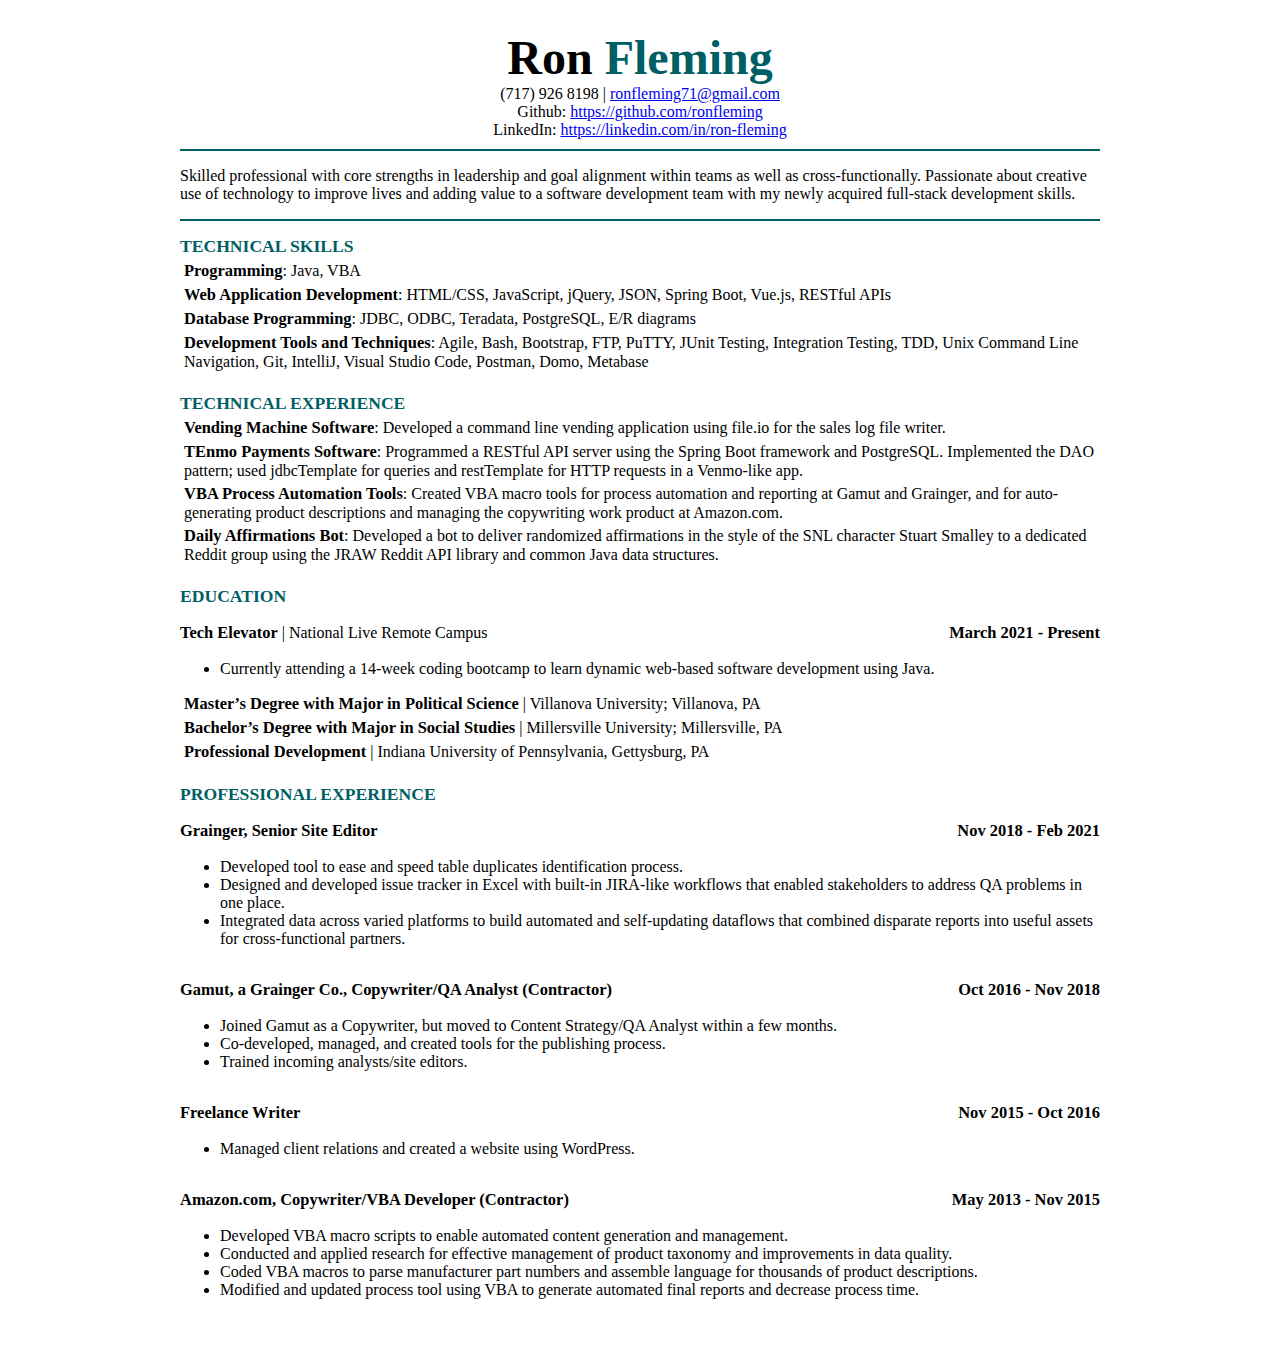
==== resume/ron-fleming-software-dev.html @ dae013f6 "Initial commit." ====
<!DOCTYPE html>
<html lang="en">

<head>
    <meta charset="UTF-8">
    <meta http-equiv="X-UA-Compatible" content="IE=edge">
    <meta name="viewport" content="width=device-width, initial-scale=1.0">
    <title>Ron Fleming: Software Developer</title>
    <link rel="stylesheet" href="css/styles.css">
</head>

<body>
    <header>
        <div class="tophead">
            <h1>Ron <span class="darkgreen">Fleming</span></h1>
            <p class="centered">(717) 926 8198 | <a href="mailto:ronfleming71@gmail.com">ronfleming71@gmail.com</a></p>
            <p class="centered">Github: <a href="https://github.com/ronfleming">https://github.com/ronfleming</a></p>
            <p class="centered">LinkedIn: <a
                    href="https://linkedin.com/in/ron-fleming">https://linkedin.com/in/ron-fleming</a></p>
        </div>

        <div class="summary">
            <p>Skilled professional with core strengths in leadership and goal alignment within teams as well as
                cross-functionally. Passionate about creative use of technology to improve lives and adding value to a
                software development team with my newly acquired full-stack development skills.</p>
        </div>

    </header>
    <main>
        <div id="techskills">
            <h3 class="darkgreen">TECHNICAL SKILLS</h3>
            <p><span class="bold">Programming</span>: Java, VBA</p>
            <p><span class="bold">Web Application Development</span>: HTML/CSS, JavaScript, jQuery, JSON, Spring Boot,
                Vue.js, RESTful APIs</p>
            <p><span class="bold">Database Programming</span>: JDBC, ODBC, Teradata, PostgreSQL, E/R diagrams</p>
            <p><span class="bold">Development Tools and Techniques</span>: Agile, Bash, Bootstrap, FTP, PuTTY, JUnit
                Testing, Integration Testing, TDD, Unix Command Line Navigation, Git, IntelliJ, Visual Studio Code,
                Postman, Domo, Metabase</p><br>
        </div>
        <div id="techexperience">
            <h3 class="darkgreen">TECHNICAL EXPERIENCE</h3>
            <p><span class="bold">Vending Machine Software</span>: Developed a command line vending application using
                file.io for the sales log file writer.</p>
            <p><span class="bold">TEnmo Payments Software</span>: Programmed a RESTful API server using the Spring Boot
                framework and PostgreSQL. Implemented the DAO pattern; used jdbcTemplate for queries and restTemplate
                for HTTP requests in a Venmo-like app.</p>
            <p><span class="bold">VBA Process Automation Tools</span>: Created VBA macro tools for process automation
                and reporting at Gamut and Grainger, and for auto-generating product descriptions and managing the
                copywriting work product at Amazon.com.</p>
            <p><span class="bold">Daily Affirmations Bot</span>: Developed a bot to deliver randomized affirmations in
                the style of the SNL character Stuart Smalley to a dedicated Reddit group using the JRAW Reddit API
                library and common Java data structures.</p><br>
        </div>
        <div id="education">
            <h3 class="darkgreen">EDUCATION</h3>
            <div class="withdate">
                <div class="leftitem">
                    <p><span class="bold">Tech Elevator</span> | National Live Remote Campus</p>
                </div>
                <div class="spacer">&nbsp;</div>
                <div class="date">
                    <p class="bold">March 2021 - Present</p>
                </div>
            </div>
            <ul>
                <li>Currently attending a 14-week coding bootcamp to learn dynamic web-based software development using
                    Java.</li>
            </ul>
            <p><span class="bold">Master’s Degree with Major in Political Science</span> | Villanova University;
                Villanova, PA</p>
            <p><span class="bold">Bachelor’s Degree with Major in Social Studies</span> | Millersville University;
                Millersville, PA</p>
            <p><span class="bold">Professional Development</span> | Indiana University of Pennsylvania, Gettysburg, PA
            </p><br>
        </div>
        <div id="profexperience">
            <h3 id="prof-exp-header" class="darkgreen">PROFESSIONAL EXPERIENCE</h3>
            <div id="grainger">
                <div class="withdate">
                    <div class="leftitem">
                        <p><span class="bold">Grainger, Senior Site Editor</span></p>
                    </div>
                    <div class="spacer">&nbsp;</div>
                    <div class="date">
                        <p class="bold">Nov 2018 - Feb 2021</p>
                    </div>
                </div>
                <div>
                    <ul>
                        <li>Developed tool to ease and speed table duplicates identification process.</li>
                        <li>Designed and developed issue tracker in Excel with built-in JIRA-like workflows that enabled
                            stakeholders to address QA problems in one place.</li>
                        <li>Integrated data across varied platforms to build automated and self-updating dataflows that
                            combined disparate reports into useful assets for cross-functional partners.</li>
                    </ul>
                </div>
            </div>

            <div id="gamut">
                <div class="withdate">
                    <div class="leftitem">
                        <p><span class="bold">Gamut, a Grainger Co., Copywriter/QA Analyst (Contractor)</span></p>
                    </div>
                    <div class="spacer">&nbsp;</div>
                    <div class="date">
                        <p class="bold">Oct 2016 - Nov 2018</p>
                    </div>
                </div>
                <div>
                    <ul>
                        <li>Joined Gamut as a Copywriter, but moved to Content Strategy/QA Analyst within a few months.
                        </li>
                        <li>Co-developed, managed, and created tools for the publishing process.</li>
                        <li>Trained incoming analysts/site editors.</li>
                    </ul>
                </div>
            </div>

            <div id="freelance">
                <div class="withdate">
                    <div class="leftitem">
                        <p><span class="bold">Freelance Writer</span></p>
                    </div>
                    <div class="spacer">&nbsp;</div>
                    <div class="date">
                        <p class="bold">Nov 2015 - Oct 2016</p>
                    </div>
                </div>
                <div>
                    <ul>
                        <li>Managed client relations and created a website using WordPress.</li>
                    </ul>
                </div>
            </div>

            <div id="amazon">
                <div class="withdate">
                    <div class="leftitem">
                        <p><span class="bold">Amazon.com, Copywriter/VBA Developer (Contractor)</span></p>
                    </div>
                    <div class="spacer">&nbsp;</div>
                    <div class="date">
                        <p class="bold">May 2013 - Nov 2015</p>
                    </div>
                </div>
                <div>
                    <ul>
                        <li>Developed VBA macro scripts to enable automated content generation and management.</li>
                        <li>Conducted and applied research for effective management of product taxonomy and improvements
                            in
                            data quality.</li>
                        <li>Coded VBA macros to parse manufacturer part numbers and assemble language for thousands of
                            product descriptions.</li>
                        <li>Modified and updated process tool using VBA to generate automated final reports and decrease
                            process time.</li><br>
                    </ul>
                </div>
            </div>


        </div>
    </main>

</body>

</html>
---- resume/css/styles.css ----
header {
    grid-area: ga-header;
}

main {
    grid-area: ga-main;
}

#techskills {
    grid-area: ga-techskills;
}

#techexperience {
    grid-area: ga-techexperience;
}

#education {
    grid-area: ga-education;
}

#profexperience {
    grid-area: ga-profexperience;
}

#prof-exp-header {
    grid-area: ga-prof-exp-header;
}

#grainger {
    grid-area: ga-grainger;
}

#gamut {
    grid-area: ga-gamut;
}

#freelance {
    grid-area: ga-freelance;
}

#amazon {
    grid-area: ga-amazon;
}


body {
    display: grid;
    grid-template-columns: 1fr 1fr;
    max-width: 920px;
    margin: auto;
    padding: 30px;
    font-family: Calibri;
    grid-template-areas: 
    "ga-header ga-header"
    "ga-main ga-main";

}

main {
    display: grid;
    grid-template-columns: 1fr 1fr;
    grid-template-areas:
    "ga-techskills ga-techskills"
    "ga-techexperience ga-techexperience"
    "ga-education ga-education"
    "ga-profexperience ga-profexperience";
}

.summary {
    border-top: 2px solid #005F65;
    border-bottom: 2px solid #005F65;
    margin-bottom: 15px;
}

#profexperience {
    display: grid;
    grid-template-columns: 1fr 1fr;
    grid-template-areas:
    "ga-prof-exp-header ga-prof-exp-header"
    "ga-grainger ga-grainger"
    "ga-gamut ga-gamut"
    "ga-freelance ga-freelance"
    "ga-amazon ga-amazon";
}

h1 {
    font-family: "Bookman Old Style";
    font-size: 48px;
    margin: auto;
    text-align: center;
}

h3 {
    font-size: 1.1rem;
}

main > div > p {
    margin: 4px;
}

main > div > div {
    margin-top: 0px;
}

main > div ul {
    margin-top: 0px;
}

main > div > h3 {
    margin: 0px;
}

.withdate {
    display: flex;
    margin: 0px;
    padding: 0px;
}

.tophead {
    padding-bottom: 10px;
}

.tophead p {
    margin: auto;
    text-align: center;
}

.bold {
    font-weight: bold;
    font-size: 1.03rem;
}

.darkgreen {
    color:#005F65;
}

.spacer {
    flex-grow: 1;
}
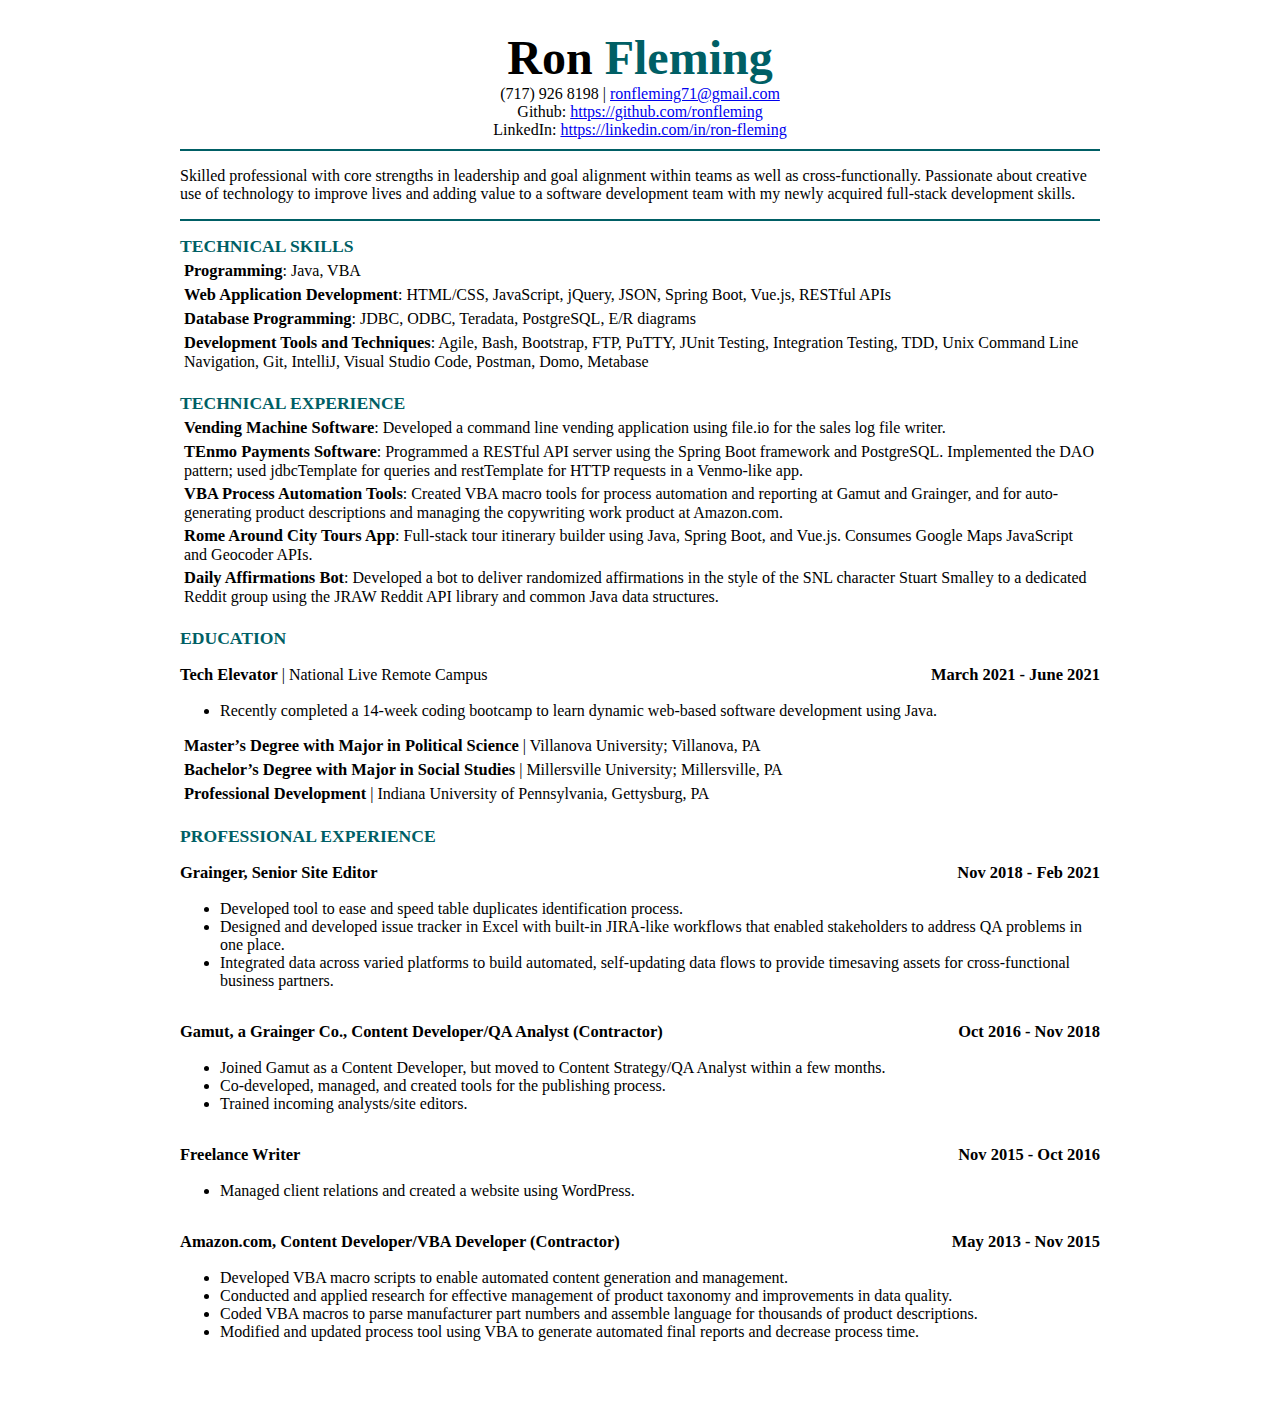
==== commit 5c897e03: "Post-graduation resume update" ====
--- a/resume/ron-fleming-software-dev.html
+++ b/resume/ron-fleming-software-dev.html
@@ -47,6 +47,8 @@
             <p><span class="bold">VBA Process Automation Tools</span>: Created VBA macro tools for process automation
                 and reporting at Gamut and Grainger, and for auto-generating product descriptions and managing the
                 copywriting work product at Amazon.com.</p>
+            <p><span class="bold">Rome Around City Tours App</span>: Full-stack tour itinerary builder using Java, Spring Boot, and Vue.js. Consumes Google
+                Maps JavaScript and Geocoder APIs.</p>
             <p><span class="bold">Daily Affirmations Bot</span>: Developed a bot to deliver randomized affirmations in
                 the style of the SNL character Stuart Smalley to a dedicated Reddit group using the JRAW Reddit API
                 library and common Java data structures.</p><br>
@@ -59,11 +61,11 @@
                 </div>
                 <div class="spacer">&nbsp;</div>
                 <div class="date">
-                    <p class="bold">March 2021 - Present</p>
+                    <p class="bold">March 2021 - June 2021</p>
                 </div>
             </div>
             <ul>
-                <li>Currently attending a 14-week coding bootcamp to learn dynamic web-based software development using
+                <li>Recently completed a 14-week coding bootcamp to learn dynamic web-based software development using
                     Java.</li>
             </ul>
             <p><span class="bold">Master’s Degree with Major in Political Science</span> | Villanova University;
@@ -90,8 +92,8 @@
                         <li>Developed tool to ease and speed table duplicates identification process.</li>
                         <li>Designed and developed issue tracker in Excel with built-in JIRA-like workflows that enabled
                             stakeholders to address QA problems in one place.</li>
-                        <li>Integrated data across varied platforms to build automated and self-updating dataflows that
-                            combined disparate reports into useful assets for cross-functional partners.</li>
+                        <li>Integrated data across varied platforms to build automated, self-updating data flows to provide timesaving
+                            assets for cross-functional business partners.</li>
                     </ul>
                 </div>
             </div>
@@ -99,7 +101,7 @@
             <div id="gamut">
                 <div class="withdate">
                     <div class="leftitem">
-                        <p><span class="bold">Gamut, a Grainger Co., Copywriter/QA Analyst (Contractor)</span></p>
+                        <p><span class="bold">Gamut, a Grainger Co., Content Developer/QA Analyst (Contractor)</span></p>
                     </div>
                     <div class="spacer">&nbsp;</div>
                     <div class="date">
@@ -108,7 +110,7 @@
                 </div>
                 <div>
                     <ul>
-                        <li>Joined Gamut as a Copywriter, but moved to Content Strategy/QA Analyst within a few months.
+                        <li>Joined Gamut as a Content Developer, but moved to Content Strategy/QA Analyst within a few months.
                         </li>
                         <li>Co-developed, managed, and created tools for the publishing process.</li>
                         <li>Trained incoming analysts/site editors.</li>
@@ -136,7 +138,7 @@
             <div id="amazon">
                 <div class="withdate">
                     <div class="leftitem">
-                        <p><span class="bold">Amazon.com, Copywriter/VBA Developer (Contractor)</span></p>
+                        <p><span class="bold">Amazon.com, Content Developer/VBA Developer (Contractor)</span></p>
                     </div>
                     <div class="spacer">&nbsp;</div>
                     <div class="date">
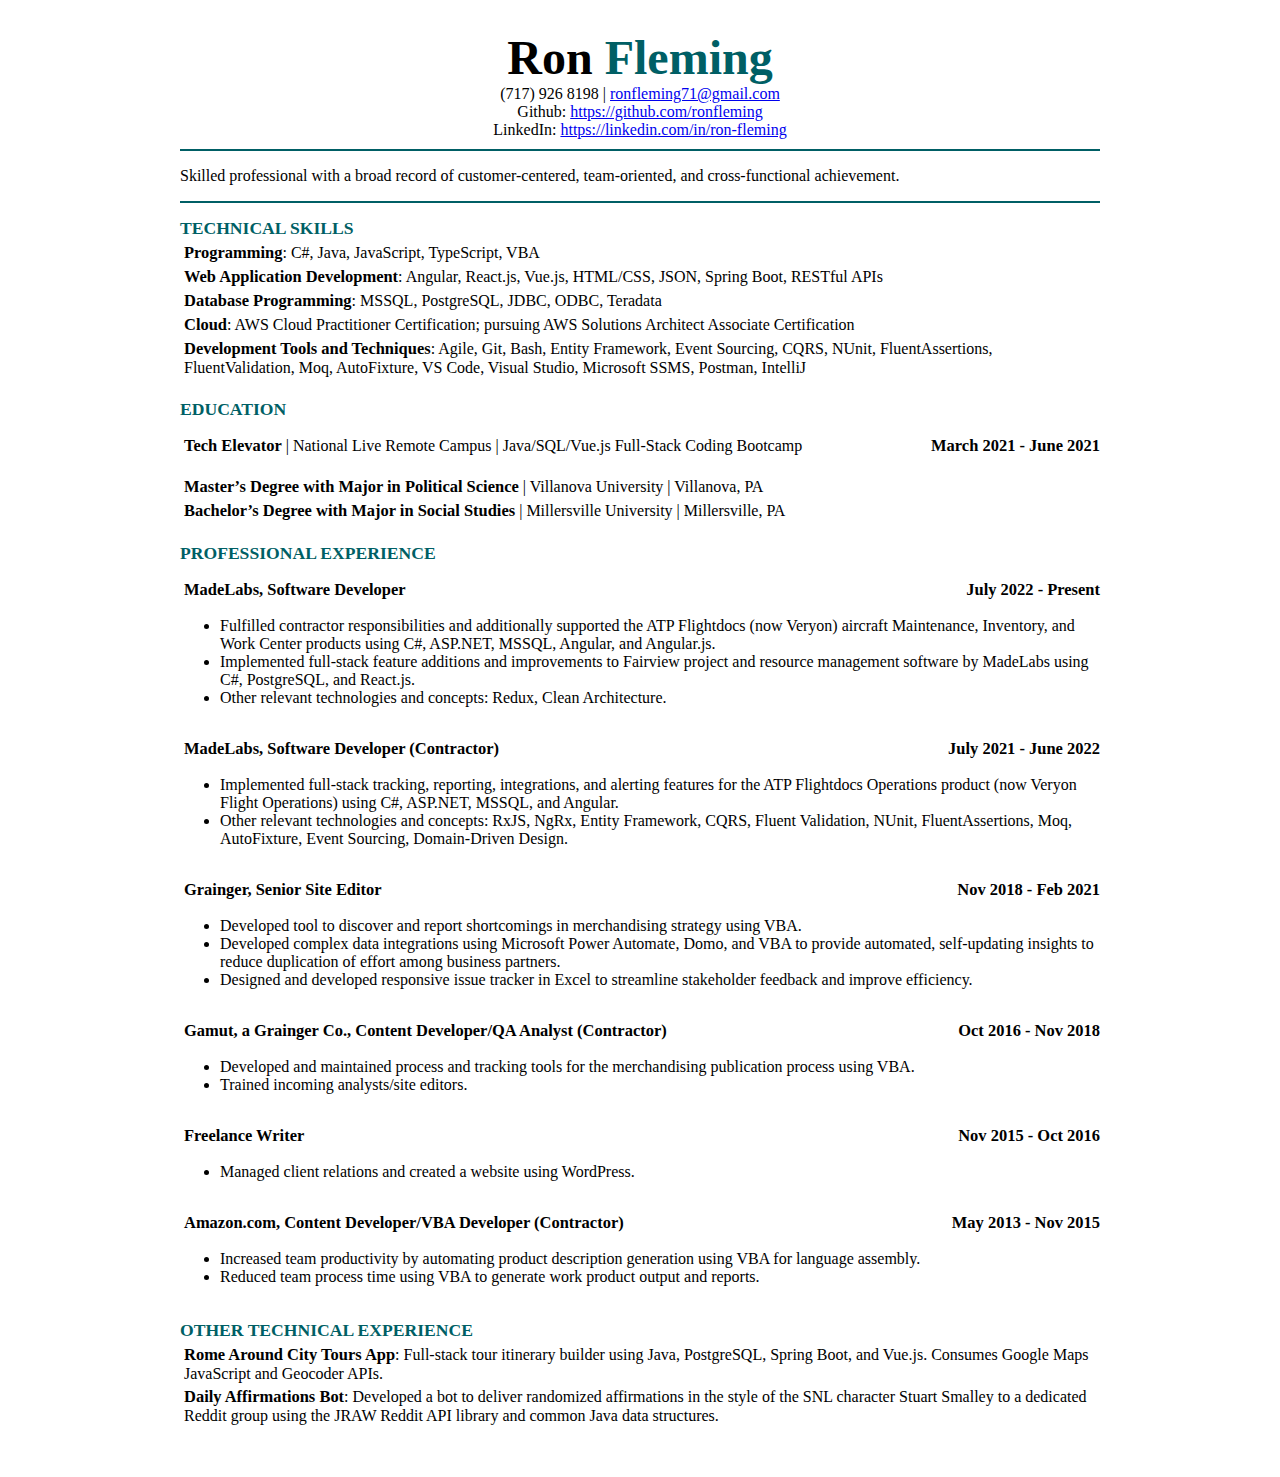
==== commit f446d0e4: "Most MadeLabs revisions made" ====
--- a/resume/ron-fleming-software-dev.html
+++ b/resume/ron-fleming-software-dev.html
@@ -20,63 +20,75 @@
         </div>
 
         <div class="summary">
-            <p>Skilled professional with core strengths in leadership and goal alignment within teams as well as
-                cross-functionally. Passionate about creative use of technology to improve lives and adding value to a
-                software development team with my newly acquired full-stack development skills.</p>
+            <p>Skilled professional with a broad record of customer-centered, team-oriented, and cross-functional achievement.</p>
         </div>
 
     </header>
     <main>
         <div id="techskills">
             <h3 class="darkgreen">TECHNICAL SKILLS</h3>
-            <p><span class="bold">Programming</span>: Java, VBA</p>
-            <p><span class="bold">Web Application Development</span>: HTML/CSS, JavaScript, jQuery, JSON, Spring Boot,
-                Vue.js, RESTful APIs</p>
-            <p><span class="bold">Database Programming</span>: JDBC, ODBC, Teradata, PostgreSQL, E/R diagrams</p>
-            <p><span class="bold">Development Tools and Techniques</span>: Agile, Bash, Bootstrap, FTP, PuTTY, JUnit
-                Testing, Integration Testing, TDD, Unix Command Line Navigation, Git, IntelliJ, Visual Studio Code,
-                Postman, Domo, Metabase</p><br>
+            <p><span class="bold">Programming</span>: C#, Java, JavaScript, TypeScript, VBA</p>
+            <p><span class="bold">Web Application Development</span>: Angular, React.js, Vue.js, HTML/CSS, JSON, Spring Boot, RESTful APIs</p>
+            <p><span class="bold">Database Programming</span>: MSSQL, PostgreSQL, JDBC, ODBC, Teradata</p>
+            <p><span class="bold">Cloud</span>: AWS Cloud Practitioner Certification; pursuing AWS Solutions Architect Associate Certification</p>
+            <p><span class="bold">Development Tools and Techniques</span>: Agile, Git, Bash, Entity Framework, Event Sourcing, CQRS, NUnit, FluentAssertions, FluentValidation, Moq, AutoFixture, VS Code, Visual Studio, Microsoft SSMS, Postman, IntelliJ</p><br>
         </div>
-        <div id="techexperience">
-            <h3 class="darkgreen">TECHNICAL EXPERIENCE</h3>
-            <p><span class="bold">Vending Machine Software</span>: Developed a command line vending application using
-                file.io for the sales log file writer.</p>
-            <p><span class="bold">TEnmo Payments Software</span>: Programmed a RESTful API server using the Spring Boot
-                framework and PostgreSQL. Implemented the DAO pattern; used jdbcTemplate for queries and restTemplate
-                for HTTP requests in a Venmo-like app.</p>
-            <p><span class="bold">VBA Process Automation Tools</span>: Created VBA macro tools for process automation
-                and reporting at Gamut and Grainger, and for auto-generating product descriptions and managing the
-                copywriting work product at Amazon.com.</p>
-            <p><span class="bold">Rome Around City Tours App</span>: Full-stack tour itinerary builder using Java, Spring Boot, and Vue.js. Consumes Google
-                Maps JavaScript and Geocoder APIs.</p>
-            <p><span class="bold">Daily Affirmations Bot</span>: Developed a bot to deliver randomized affirmations in
-                the style of the SNL character Stuart Smalley to a dedicated Reddit group using the JRAW Reddit API
-                library and common Java data structures.</p><br>
-        </div>
+
         <div id="education">
             <h3 class="darkgreen">EDUCATION</h3>
             <div class="withdate">
                 <div class="leftitem">
-                    <p><span class="bold">Tech Elevator</span> | National Live Remote Campus</p>
+                    <p><span class="bold">Tech Elevator</span> | National Live Remote Campus | Java/SQL/Vue.js Full-Stack Coding Bootcamp</p>
                 </div>
                 <div class="spacer">&nbsp;</div>
                 <div class="date">
                     <p class="bold">March 2021 - June 2021</p>
                 </div>
             </div>
-            <ul>
-                <li>Recently completed a 14-week coding bootcamp to learn dynamic web-based software development using
-                    Java.</li>
-            </ul>
-            <p><span class="bold">Master’s Degree with Major in Political Science</span> | Villanova University;
-                Villanova, PA</p>
-            <p><span class="bold">Bachelor’s Degree with Major in Social Studies</span> | Millersville University;
-                Millersville, PA</p>
-            <p><span class="bold">Professional Development</span> | Indiana University of Pennsylvania, Gettysburg, PA
-            </p><br>
+            <p><span class="bold">Master’s Degree with Major in Political Science</span> | Villanova University | Villanova, PA</p>
+            <p><span class="bold">Bachelor’s Degree with Major in Social Studies</span> | Millersville University | Millersville, PA</p><br>
         </div>
+
         <div id="profexperience">
             <h3 id="prof-exp-header" class="darkgreen">PROFESSIONAL EXPERIENCE</h3>
+
+            <div id="madelabs-employee">
+                <div class="withdate">
+                    <div class="leftitem">
+                        <p><span class="bold">MadeLabs, Software Developer</span></p>
+                    </div>
+                    <div class="spacer">&nbsp;</div>
+                    <div class="date">
+                        <p class="bold">July 2022 - Present</p>
+                    </div>
+                </div>
+                <div>
+                    <ul>
+                        <li>Fulfilled contractor responsibilities and additionally supported the ATP Flightdocs (now Veryon) aircraft Maintenance, Inventory, and Work Center products using C#, ASP.NET, MSSQL, Angular, and Angular.js.</li>
+                        <li>Implemented full-stack feature additions and improvements to Fairview project and resource management software by MadeLabs using C#, PostgreSQL, and React.js.</li>
+                        <li>Other relevant technologies and concepts: Redux, Clean Architecture.</li>
+                    </ul>
+                </div>
+            </div>
+
+            <div id="madelabs-contract">
+                <div class="withdate">
+                    <div class="leftitem">
+                        <p><span class="bold">MadeLabs, Software Developer (Contractor)</span></p>
+                    </div>
+                    <div class="spacer">&nbsp;</div>
+                    <div class="date">
+                        <p class="bold">July 2021 - June 2022</p>
+                    </div>
+                </div>
+                <div>
+                    <ul>
+                        <li>Implemented full-stack tracking, reporting, integrations, and alerting features for the ATP Flightdocs Operations product (now Veryon Flight Operations) using C#, ASP.NET, MSSQL, and Angular.</li>
+                        <li>Other relevant technologies and concepts: RxJS, NgRx, Entity Framework, CQRS, Fluent Validation, NUnit, FluentAssertions, Moq, AutoFixture, Event Sourcing, Domain-Driven Design.</li>
+                    </ul>
+                </div>
+            </div>
+
             <div id="grainger">
                 <div class="withdate">
                     <div class="leftitem">
@@ -89,11 +101,9 @@
                 </div>
                 <div>
                     <ul>
-                        <li>Developed tool to ease and speed table duplicates identification process.</li>
-                        <li>Designed and developed issue tracker in Excel with built-in JIRA-like workflows that enabled
-                            stakeholders to address QA problems in one place.</li>
-                        <li>Integrated data across varied platforms to build automated, self-updating data flows to provide timesaving
-                            assets for cross-functional business partners.</li>
+                        <li>Developed tool to discover and report shortcomings in merchandising strategy using VBA.</li>
+                        <li>Developed complex data integrations using Microsoft Power Automate, Domo, and VBA to provide automated, self-updating insights to reduce duplication of effort among business partners.</li>
+                        <li>Designed and developed responsive issue tracker in Excel to streamline stakeholder feedback and improve efficiency.</li>
                     </ul>
                 </div>
             </div>
@@ -110,9 +120,7 @@
                 </div>
                 <div>
                     <ul>
-                        <li>Joined Gamut as a Content Developer, but moved to Content Strategy/QA Analyst within a few months.
-                        </li>
-                        <li>Co-developed, managed, and created tools for the publishing process.</li>
+                        <li>Developed and maintained process and tracking tools for the merchandising publication process using VBA.</li>
                         <li>Trained incoming analysts/site editors.</li>
                     </ul>
                 </div>
@@ -147,19 +155,21 @@
                 </div>
                 <div>
                     <ul>
-                        <li>Developed VBA macro scripts to enable automated content generation and management.</li>
-                        <li>Conducted and applied research for effective management of product taxonomy and improvements
-                            in
-                            data quality.</li>
-                        <li>Coded VBA macros to parse manufacturer part numbers and assemble language for thousands of
-                            product descriptions.</li>
-                        <li>Modified and updated process tool using VBA to generate automated final reports and decrease
-                            process time.</li><br>
+                        <li>Increased team productivity by automating product description generation using VBA for language assembly.</li>
+                        <li>Reduced team process time using VBA to generate work product output and reports.</li><br>
                     </ul>
                 </div>
             </div>
 
+        </div>
 
+        <div id="techexperience">
+            <h3 class="darkgreen">OTHER TECHNICAL EXPERIENCE</h3>
+            <p><span class="bold">Rome Around City Tours App</span>: Full-stack tour itinerary builder using Java, PostgreSQL, Spring Boot, and Vue.js. Consumes Google
+                Maps JavaScript and Geocoder APIs.</p>
+            <p><span class="bold">Daily Affirmations Bot</span>: Developed a bot to deliver randomized affirmations in
+                the style of the SNL character Stuart Smalley to a dedicated Reddit group using the JRAW Reddit API
+                library and common Java data structures.</p><br>
         </div>
     </main>
 
--- a/resume/css/styles.css
+++ b/resume/css/styles.css
@@ -42,6 +42,14 @@
     grid-area: ga-amazon;
 }
 
+#madelabs-employee {
+    grid-area: ga-madelabs-employee;
+}
+
+#madelabs-contract {
+    grid-area: ga-madelabs-contract;
+}
+
 
 body {
     display: grid;
@@ -61,9 +69,9 @@
     grid-template-columns: 1fr 1fr;
     grid-template-areas:
     "ga-techskills ga-techskills"
-    "ga-techexperience ga-techexperience"
     "ga-education ga-education"
-    "ga-profexperience ga-profexperience";
+    "ga-profexperience ga-profexperience"
+    "ga-techexperience ga-techexperience";
 }
 
 .summary {
@@ -77,6 +85,8 @@
     grid-template-columns: 1fr 1fr;
     grid-template-areas:
     "ga-prof-exp-header ga-prof-exp-header"
+    "ga-madelabs-employee ga-madelabs-employee"
+    "ga-madelabs-contract ga-madelabs-contract"
     "ga-grainger ga-grainger"
     "ga-gamut ga-gamut"
     "ga-freelance ga-freelance"
@@ -114,6 +124,7 @@
     display: flex;
     margin: 0px;
     padding: 0px;
+    margin-left: 4px;
 }
 
 .tophead {
